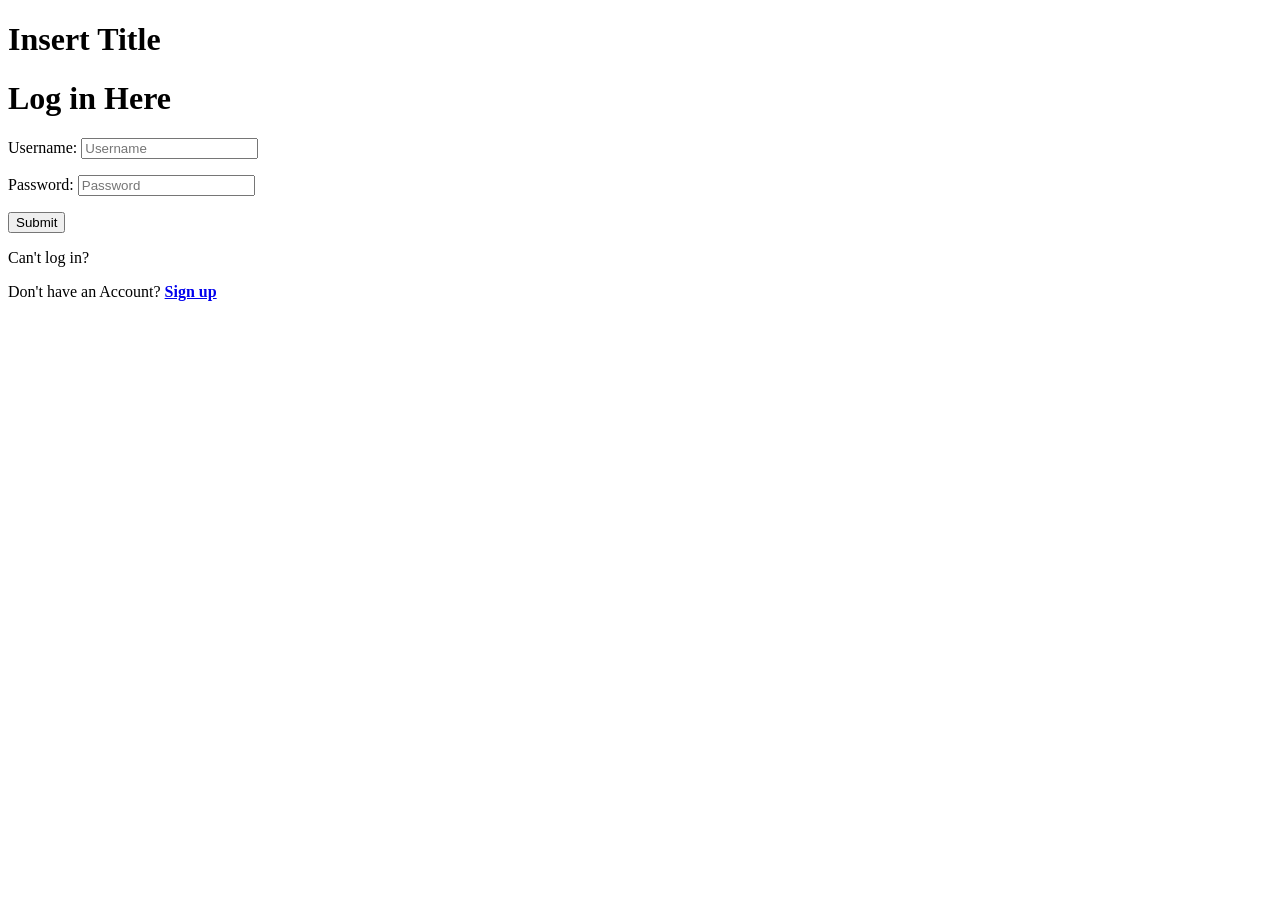
==== index.html @ 0edafa4e "Made it so password box hides input" ====
<!DOCTYPE html>
<html lang="en">

    <head>
        <meta charset="UTF-8">
        <meta name="viewport" content="width=device-width, intial-scale=1.0">
        <title>Contact Login Page</title>

        <!-- Scripts-->
        <script type="text/javascript" src="js/code.js"></script>
    </head>
    
    <body>
        <header>
            <h1 id="title"> Insert Title</h1>
        </header>

        
        <main>
            <h1>Log in Here</h1>

            <!--Log in section-->
            <div>
                <form id="loginForm" onsubmit="event.preventDefault(); doLogin();" class="needs-validation">
                        <!--UserName Section-->
                        <p>
                            <label for="username">Username:</label>
                            <input id ="logInUsername" type="text" name="username" id="logInUsername" required autocomplete="on" placeholder="Username">
                        </p>
                        <!--Password Section-->
                        <p>
                            <label for="password">Password:</label>
                            <input id = "logInPassword" type="password" name="password" required placeholder="Password">
                        </p>
                    <button type="submit">Submit</button>
                </form>
                <!--Log in section-->
                <div>
                    <span id="loginResult"></span>
                </div>
            </div>
            <div>
                <p>Can't log in?</p>
            </div>
        </main>

        <footer>
            <!--Register Account link at sign up-->
            <p>Don't have an Account? <b><a href="register.html">Sign up</a></b></p>
        </footer>

    </body>

</html>
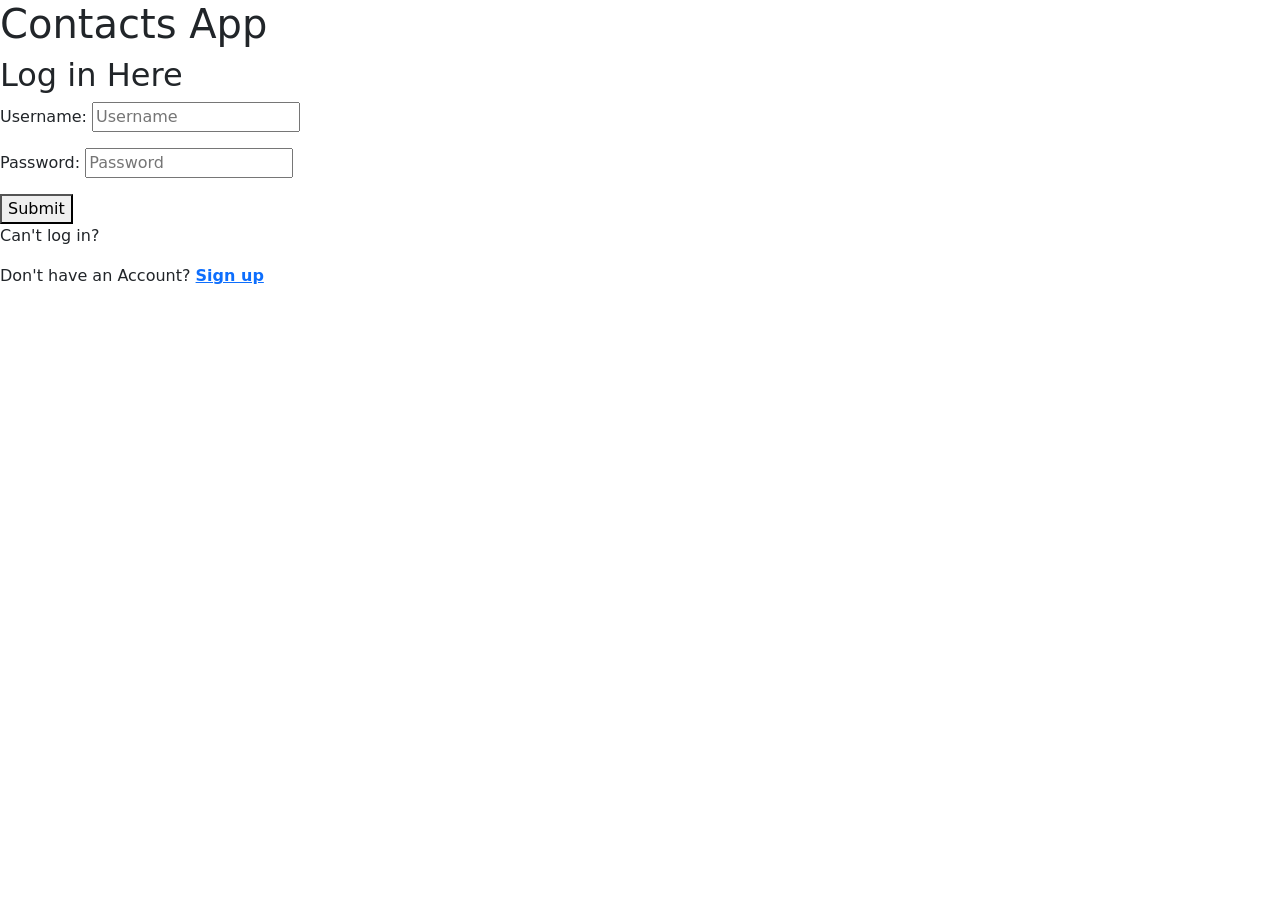
==== commit 289f829d: "Formatted to look more like user.html" ====
--- a/index.html
+++ b/index.html
@@ -8,16 +8,22 @@
 
         <!-- Scripts-->
         <script type="text/javascript" src="js/code.js"></script>
+        <!-- Bootstrap 5 -->
+        <link href="https://cdn.jsdelivr.net/npm/bootstrap@5.3.0/dist/css/bootstrap.min.css" rel="stylesheet">
+        <!-- Bootstrap Icons -->
+        <link href="https://cdn.jsdelivr.net/npm/bootstrap-icons@1.11.0/font/bootstrap-icons.css" rel="stylesheet">
+        <!-- Custom Styles (don't have them yet)-->
+        <!--<link href="my-custom-styles.css" rel="stylesheet">-->
     </head>
     
     <body>
         <header>
-            <h1 id="title"> Insert Title</h1>
+            <h1 id="title">Contacts App</h1>
         </header>
 
         
         <main>
-            <h1>Log in Here</h1>
+            <h2>Log in Here</h2>
 
             <!--Log in section-->
             <div>
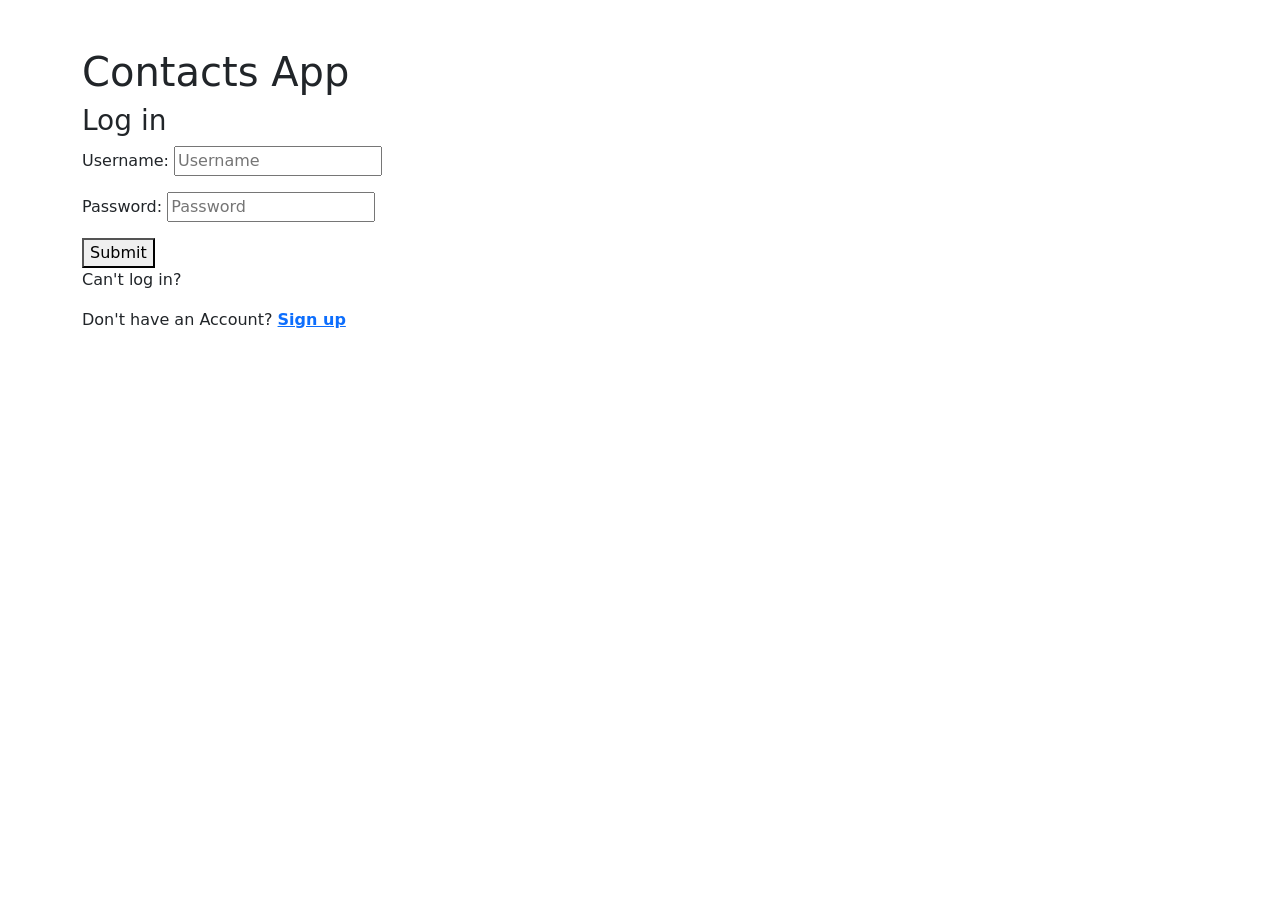
==== commit 046935da: "Changed some formatting in index.html" ====
--- a/index.html
+++ b/index.html
@@ -17,44 +17,45 @@
     </head>
     
     <body>
-        <header>
-            <h1 id="title">Contacts App</h1>
-        </header>
+        <div class="container py-5">
+            <header>
+                <h1 id="title">Contacts App</h1>
+            </header>
 
-        
-        <main>
-            <h2>Log in Here</h2>
+            
+            <main>
+                <h3>Log in</h3>
 
-            <!--Log in section-->
-            <div>
-                <form id="loginForm" onsubmit="event.preventDefault(); doLogin();" class="needs-validation">
-                        <!--UserName Section-->
-                        <p>
-                            <label for="username">Username:</label>
-                            <input id ="logInUsername" type="text" name="username" id="logInUsername" required autocomplete="on" placeholder="Username">
-                        </p>
-                        <!--Password Section-->
-                        <p>
-                            <label for="password">Password:</label>
-                            <input id = "logInPassword" type="password" name="password" required placeholder="Password">
-                        </p>
-                    <button type="submit">Submit</button>
-                </form>
                 <!--Log in section-->
                 <div>
-                    <span id="loginResult"></span>
+                    <form id="loginForm" onsubmit="event.preventDefault(); doLogin();" class="needs-validation">
+                            <!--UserName Section-->
+                            <p>
+                                <label for="username">Username:</label>
+                                <input id ="logInUsername" type="text" name="username" id="logInUsername" required autocomplete="on" placeholder="Username">
+                            </p>
+                            <!--Password Section-->
+                            <p>
+                                <label for="password">Password:</label>
+                                <input id = "logInPassword" type="password" name="password" required placeholder="Password">
+                            </p>
+                        <button type="submit">Submit</button>
+                    </form>
+                    <!--Log in section-->
+                    <div>
+                        <span id="loginResult"></span>
+                    </div>
                 </div>
-            </div>
-            <div>
-                <p>Can't log in?</p>
-            </div>
-        </main>
+                <div>
+                    <p>Can't log in?</p>
+                </div>
+            </main>
 
-        <footer>
-            <!--Register Account link at sign up-->
-            <p>Don't have an Account? <b><a href="register.html">Sign up</a></b></p>
-        </footer>
-
+            <footer>
+                <!--Register Account link at sign up-->
+                <p>Don't have an Account? <b><a href="register.html">Sign up</a></b></p>
+            </footer>
+        </div>
     </body>
 
 </html>
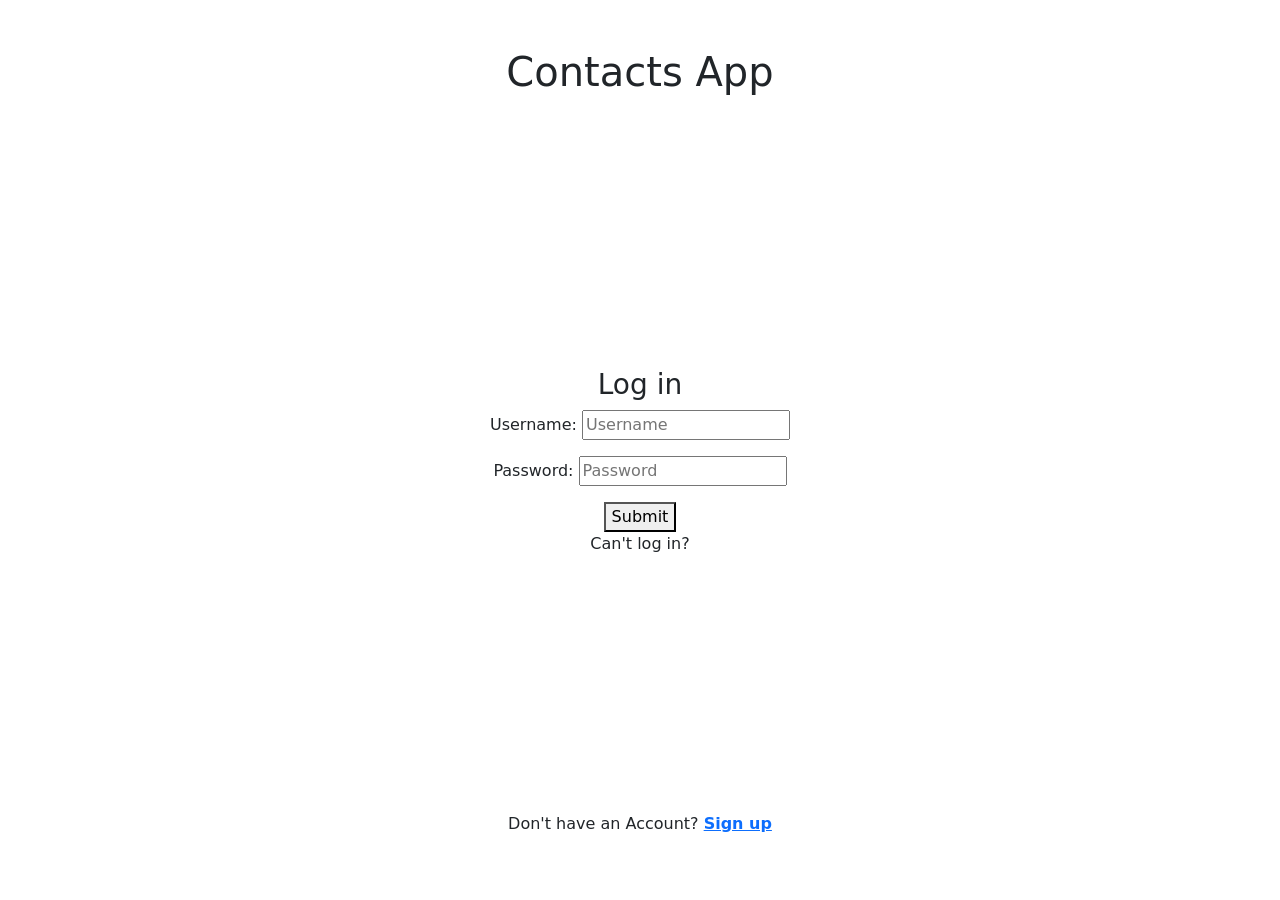
==== commit 65fa098d: "Centered the content in index.html" ====
--- a/index.html
+++ b/index.html
@@ -17,14 +17,14 @@
     </head>
     
     <body>
-        <div class="container py-5">
-            <header>
+        <div class="container py-5 min-vh-100 d-flex flex-column justify-content-center align-items-center text-center">
+            <header class="mb-4">
                 <h1 id="title">Contacts App</h1>
             </header>
 
             
-            <main>
-                <h3>Log in</h3>
+            <main class="my-auto">
+                <h3 class="mb-2">Log in</h3>
 
                 <!--Log in section-->
                 <div>
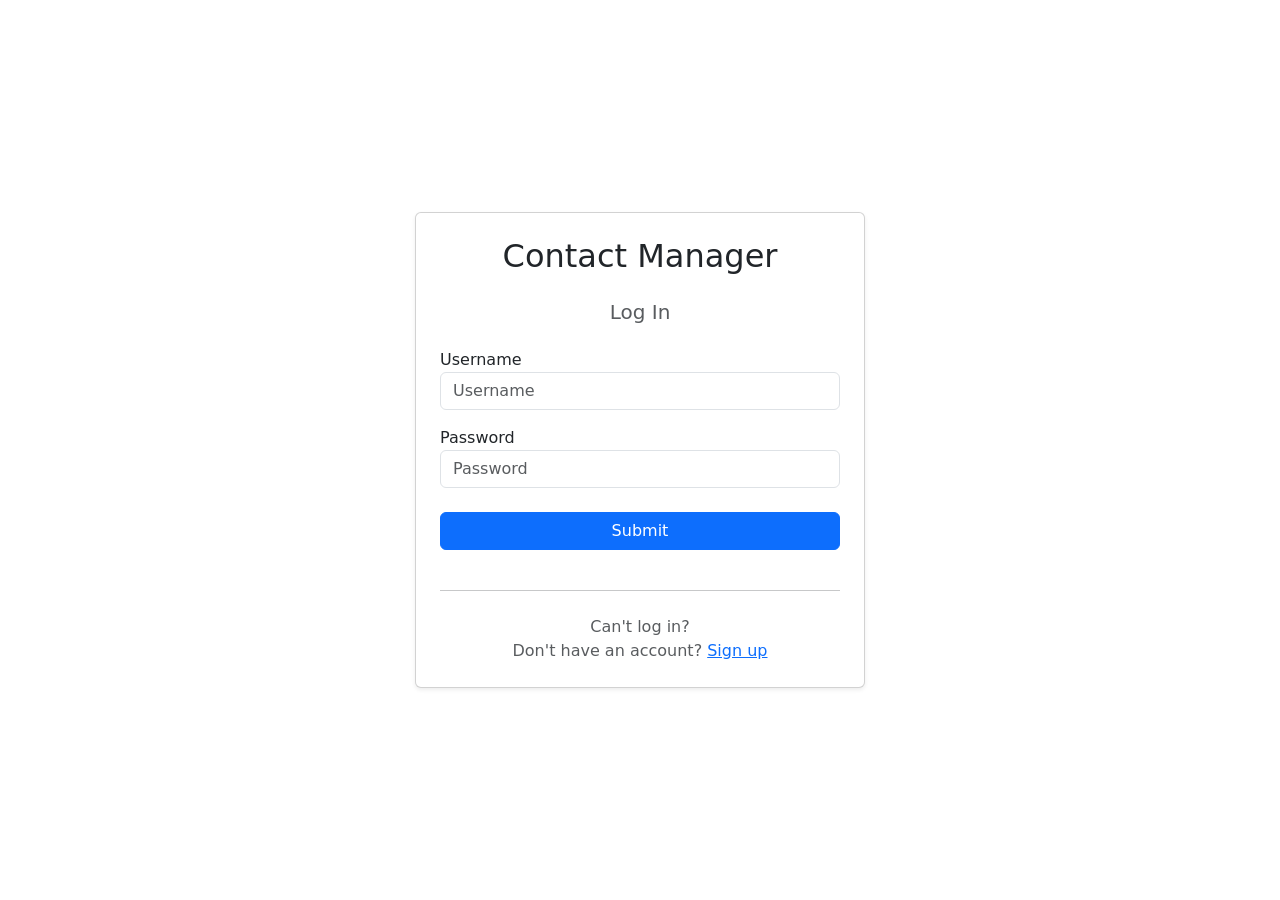
==== commit d74fe541: "Matched login page to register page style" ====
--- a/index.html
+++ b/index.html
@@ -12,49 +12,48 @@
         <link href="https://cdn.jsdelivr.net/npm/bootstrap@5.3.0/dist/css/bootstrap.min.css" rel="stylesheet">
         <!-- Bootstrap Icons -->
         <link href="https://cdn.jsdelivr.net/npm/bootstrap-icons@1.11.0/font/bootstrap-icons.css" rel="stylesheet">
-        <!-- Custom Styles (don't have them yet)-->
-        <!--<link href="my-custom-styles.css" rel="stylesheet">-->
+        <!-- Custom Styles -->
+        <link href="styles.css" rel="stylesheet">
+        <!-- Yellow phonebook as favicon -->
+        <link rel="icon" type="image/png" href="favicon.png">
     </head>
     
     <body>
-        <div class="container py-5 min-vh-100 d-flex flex-column justify-content-center align-items-center text-center">
-            <header class="mb-4">
-                <h1 id="title">Contacts App</h1>
-            </header>
-
-            
-            <main class="my-auto">
-                <h3 class="mb-2">Log in</h3>
+        <div class="container d-flex align-items-center justify-content-center min-vh-100">
+            <div class="card shadow-sm p-4" style="max-width: 450px; width: 100%;">
+                <h2 class="text-center mb-4" id="title">Contact Manager</h2>
+                <h5 class="text-center text-muted mb-4">Log In</h5>
 
                 <!--Log in section-->
-                <div>
-                    <form id="loginForm" onsubmit="event.preventDefault(); doLogin();" class="needs-validation">
-                            <!--UserName Section-->
-                            <p>
-                                <label for="username">Username:</label>
-                                <input id ="logInUsername" type="text" name="username" id="logInUsername" required autocomplete="on" placeholder="Username">
-                            </p>
-                            <!--Password Section-->
-                            <p>
-                                <label for="password">Password:</label>
-                                <input id = "logInPassword" type="password" name="password" required placeholder="Password">
-                            </p>
-                        <button type="submit">Submit</button>
-                    </form>
+                
+                <form id="loginForm" onsubmit="event.preventDefault(); doLogin();" class="needs-validation">
+                    <!--UserName Section-->
+                    <div class="mb-3">
+                        <label for="username">Username</label>
+                        <input id ="logInUsername" type="text" class="form-control" name="username" id="logInUsername" required autocomplete="on" placeholder="Username">
+                    </div>
+
+                    <!--Password Section-->
+                    <div class="mb-3">
+                        <label for="password">Password</label>
+                        <input id = "logInPassword" type="password" class="form-control" name="password" required placeholder="Password">
+                    </div>
+
+                    <button type="submit" class="btn btn-primary w-100 mt-2">Submit</button>
+
                     <!--Log in section-->
-                    <div>
-                        <span id="loginResult"></span>
-                    </div>
-                </div>
-                <div>
-                    <p>Can't log in?</p>
-                </div>
-            </main>
+                    <div id="loginResult" class="mt-3 small text-center"></div>
+                </form>                
 
-            <footer>
-                <!--Register Account link at sign up-->
-                <p>Don't have an Account? <b><a href="register.html">Sign up</a></b></p>
-            </footer>
+                <hr class="my-4">
+                <p class="text-center text-muted mb-0">
+                    Can't log in?
+                </p>
+                <p class="text-center text-muted mb-0">
+                    Don't have an account? <a href="register.html">Sign up</a>
+                </p>
+            </div>
+
         </div>
     </body>
 
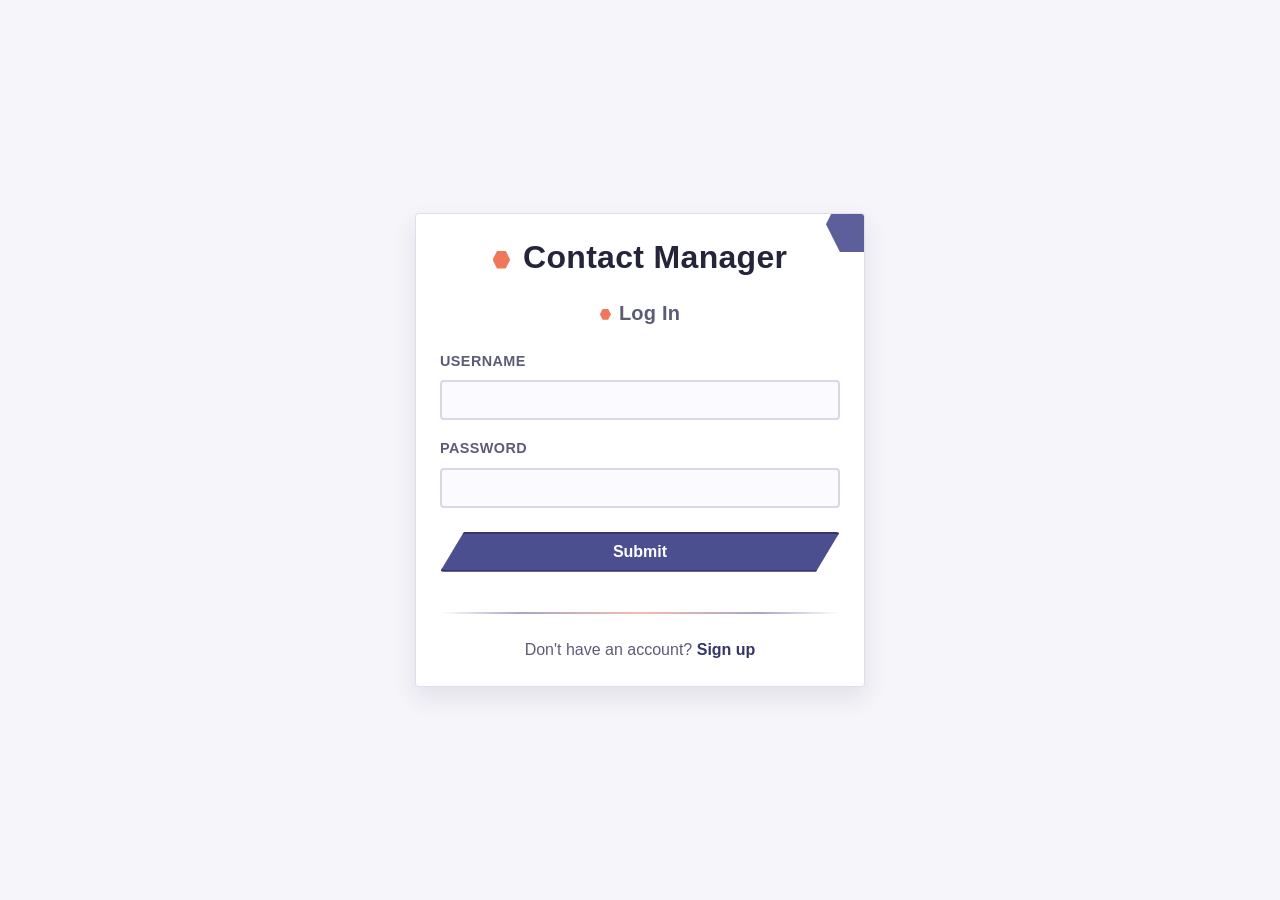
==== commit bbeb885e: "Added styling" ====
--- a/index.html
+++ b/index.html
@@ -29,14 +29,14 @@
                 <form id="loginForm" onsubmit="event.preventDefault(); doLogin();" class="needs-validation">
                     <!--UserName Section-->
                     <div class="mb-3">
-                        <label for="username">Username</label>
-                        <input id ="logInUsername" type="text" class="form-control" name="username" id="logInUsername" required autocomplete="on" placeholder="Username">
+                        <label for="username" class="form-label">Username</label>
+                        <input id ="logInUsername" type="text" class="form-control" name="username" id="logInUsername" required autocomplete="on">
                     </div>
 
                     <!--Password Section-->
                     <div class="mb-3">
-                        <label for="password">Password</label>
-                        <input id = "logInPassword" type="password" class="form-control" name="password" required placeholder="Password">
+                        <label for="password" class="form-label">Password</label>
+                        <input id = "logInPassword" type="password" class="form-control" name="password" required>
                     </div>
 
                     <button type="submit" class="btn btn-primary w-100 mt-2">Submit</button>
@@ -47,9 +47,6 @@
 
                 <hr class="my-4">
                 <p class="text-center text-muted mb-0">
-                    Can't log in?
-                </p>
-                <p class="text-center text-muted mb-0">
                     Don't have an account? <a href="register.html">Sign up</a>
                 </p>
             </div>
--- a/styles.css
+++ b/styles.css
@@ -0,0 +1,289 @@
+/* AI-assisted: Full style sheet generated by Claude,
+   modified slightly to fit theme better (colors, hexagon theme) */
+
+:root {
+  --hex-indigo: #4b4e8f;
+  --hex-indigo-deep: #34366b;
+  --hex-navy: #24243a;
+  --hex-navy-soft: #5c5c78;
+  --hex-coral: #f0785a;
+  --hex-coral-dark: #d15b3e;
+  --hex-danger: #c1443a;
+  --hex-danger-dark: #9c342c;
+  --hex-bg: #f5f5fa;
+  --card-bg: #ffffff;
+  --radius: 4px;
+}
+
+* {
+  box-sizing: border-box;
+}
+
+html, body {
+  height: 100%;
+}
+
+body {
+  background-color: var(--hex-bg);
+  color: var(--hex-navy);
+  font-family: "Segoe UI", "Helvetica Neue", Arial, sans-serif;
+  min-height: 100vh;
+}
+
+.container {
+  position: relative;
+  z-index: 1;
+}
+
+
+/* Small hexagon bullet used before headings */
+
+h1::before, h2::before, h3::before, h5::before {
+  content: "";
+  display: inline-block;
+  width: 0.55em;
+  height: 0.55em;
+  margin-right: 0.4em;
+  background-color: var(--hex-coral);
+  clip-path: polygon(25% 0%, 75% 0%, 100% 50%, 75% 100%, 25% 100%, 0% 50%);
+  vertical-align: middle;
+}
+
+h1, h2, h3, h4, h5, h6 {
+  font-family: "Trebuchet MS", "Segoe UI", sans-serif;
+  color: var(--hex-navy);
+  font-weight: 700;
+  letter-spacing: 0.01em;
+}
+
+.border-bottom {
+  border-bottom: 3px solid var(--hex-indigo) !important;
+}
+
+/* Flat white cards with a small hexagon in the corner */
+
+.card {
+  background-color: var(--card-bg);
+  border: 1px solid rgba(75, 78, 143, 0.18);
+  border-radius: var(--radius);
+  box-shadow: 0 10px 24px rgba(36, 36, 58, 0.1) !important;
+  position: relative;
+  overflow: hidden;
+}
+
+.card::after {
+  content: "";
+  position: absolute;
+  top: -18px;
+  right: -18px;
+  width: 56px;
+  height: 56px;
+  background-color: var(--hex-indigo);
+  clip-path: polygon(25% 0%, 75% 0%, 100% 50%, 75% 100%, 25% 100%, 0% 50%);
+  opacity: 0.9;
+}
+
+/* Forms */
+
+.form-label {
+  font-weight: 600;
+  color: var(--hex-navy-soft);
+  font-size: 0.9rem;
+  text-transform: uppercase;
+  letter-spacing: 0.03em;
+}
+
+.form-control {
+  border: 2px solid rgba(75, 78, 143, 0.22);
+  border-radius: var(--radius);
+  background-color: #fbfbff;
+  color: var(--hex-navy);
+}
+
+.form-control:focus {
+  border-color: var(--hex-indigo);
+  box-shadow: 0 0 0 0.2rem rgba(75, 78, 143, 0.22);
+  background-color: #ffffff;
+}
+
+.input-group .form-control {
+  border-right: none;
+}
+
+.input-group .btn {
+  border: 2px solid var(--hex-indigo-deep);
+}
+
+hr {
+  border: none;
+  height: 2px;
+  background-image: linear-gradient(
+    to right,
+    transparent,
+    var(--hex-indigo) 20%,
+    var(--hex-coral) 50%,
+    var(--hex-indigo) 80%,
+    transparent
+  );
+  opacity: 0.5;
+}
+
+/* Slanted buttons */
+
+.btn {
+  border-radius: var(--radius);
+  font-weight: 600;
+  border: 2px solid transparent;
+  clip-path: polygon(6% 0%, 100% 0%, 94% 100%, 0% 100%);
+  padding-left: 1.1rem;
+  padding-right: 1.1rem;
+  transition: transform 0.08s ease, box-shadow 0.08s ease;
+}
+
+.btn:active {
+  transform: translateY(1px);
+}
+
+.btn-primary {
+  background-color: var(--hex-indigo);
+  border-color: var(--hex-indigo-deep);
+  color: #ffffff;
+}
+
+.btn-primary:hover,
+.btn-primary:focus {
+  background-color: var(--hex-indigo-deep);
+  border-color: var(--hex-indigo-deep);
+  color: #ffffff;
+}
+
+.btn-success {
+  background-color: var(--hex-coral);
+  border-color: var(--hex-coral-dark);
+  color: #ffffff;
+}
+
+.btn-success:hover,
+.btn-success:focus {
+  background-color: var(--hex-coral-dark);
+  border-color: var(--hex-coral-dark);
+  color: #ffffff;
+}
+
+.btn-danger {
+  background-color: var(--hex-danger);
+  border-color: var(--hex-danger-dark);
+  color: #fff7f0;
+}
+
+.btn-danger:hover,
+.btn-danger:focus {
+  background-color: var(--hex-danger-dark);
+  color: #fff7f0;
+}
+
+.btn-secondary {
+  background-color: #e3e3ef;
+  border-color: var(--hex-indigo);
+  color: var(--hex-navy);
+}
+
+.btn-secondary:hover,
+.btn-secondary:focus {
+  background-color: #d1d1e6;
+  color: var(--hex-navy);
+}
+
+.btn-outline-secondary {
+  border-color: var(--hex-indigo-deep);
+  color: var(--hex-indigo-deep);
+  background-color: transparent;
+  clip-path: polygon(6% 0%, 100% 0%, 94% 100%, 0% 100%);
+}
+
+.btn-outline-secondary:hover,
+.btn-outline-secondary:focus {
+  background-color: var(--hex-indigo-deep);
+  color: #ffffff;
+}
+
+/* Links */
+
+a {
+  color: var(--hex-indigo-deep);
+  font-weight: 600;
+  text-decoration: none;
+  border-bottom: 2px solid transparent;
+}
+
+a:hover {
+  color: var(--hex-coral-dark);
+  border-bottom-color: var(--hex-coral);
+}
+
+/* Text helpers */
+
+.text-muted {
+  color: var(--hex-navy-soft) !important;
+}
+
+.text-primary {
+  color: var(--hex-indigo-deep) !important;
+}
+
+small,
+.small {
+  color: var(--hex-navy-soft);
+}
+
+#loginResult,
+#accountFeedback,
+#contactAddResult {
+  font-weight: 600;
+}
+
+/* Contact/account list rows (built by code.js) */
+
+#contactList,
+#accountList {
+  border-top: 2px dashed rgba(75, 78, 143, 0.22);
+  padding-top: 0.75rem;
+}
+
+details > summary {
+  color: var(--hex-indigo-deep);
+  font-weight: 600;
+}
+
+.border-start {
+  border-color: var(--hex-indigo) !important;
+}
+
+/* Modal (edit contact) */
+
+.modal-content {
+  background-color: var(--card-bg);
+  border: 1px solid rgba(75, 78, 143, 0.18);
+  border-radius: var(--radius);
+}
+
+.modal-header,
+.modal-footer {
+  border-color: rgba(75, 78, 143, 0.15);
+}
+
+.modal-title {
+  font-family: "Trebuchet MS", "Segoe UI", sans-serif;
+  color: var(--hex-navy);
+}
+
+.modal-title::before {
+  content: "";
+  display: inline-block;
+  width: 0.55em;
+  height: 0.55em;
+  margin-right: 0.4em;
+  background-color: var(--hex-coral);
+  clip-path: polygon(25% 0%, 75% 0%, 100% 50%, 75% 100%, 25% 100%, 0% 50%);
+  vertical-align: middle;
+}
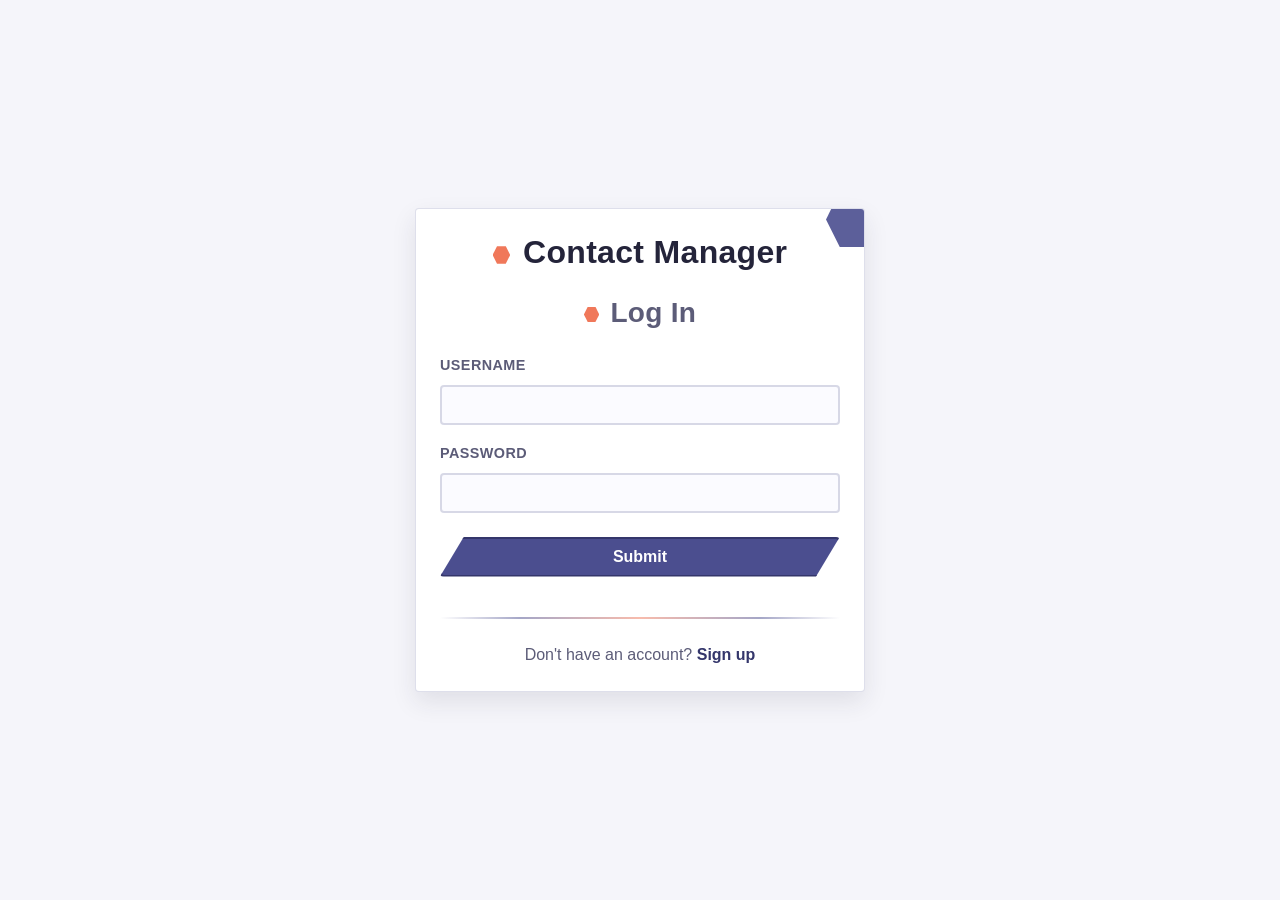
==== commit 73a475b0: "Made the login page and admin page more accessible" ====
--- a/index.html
+++ b/index.html
@@ -19,23 +19,24 @@
     </head>
     
     <body>
+	<main>
         <div class="container d-flex align-items-center justify-content-center min-vh-100">
             <div class="card shadow-sm p-4" style="max-width: 450px; width: 100%;">
                 <h2 class="text-center mb-4" id="title">Contact Manager</h2>
-                <h5 class="text-center text-muted mb-4">Log In</h5>
+                <h3 class="text-center text-muted mb-4">Log In</h5>
 
                 <!--Log in section-->
                 
                 <form id="loginForm" onsubmit="event.preventDefault(); doLogin();" class="needs-validation">
                     <!--UserName Section-->
                     <div class="mb-3">
-                        <label for="username" class="form-label">Username</label>
-                        <input id ="logInUsername" type="text" class="form-control" name="username" id="logInUsername" required autocomplete="on">
+                        <label for="logInUsername" class="form-label">Username</label>
+                        <input id ="logInUsername" type="text" class="form-control" name="username" required autocomplete="on">
                     </div>
 
                     <!--Password Section-->
                     <div class="mb-3">
-                        <label for="password" class="form-label">Password</label>
+                        <label for="logInPassword" class="form-label">Password</label>
                         <input id = "logInPassword" type="password" class="form-control" name="password" required>
                     </div>
 
@@ -52,6 +53,7 @@
             </div>
 
         </div>
+	</main>
     </body>
 
 </html>
